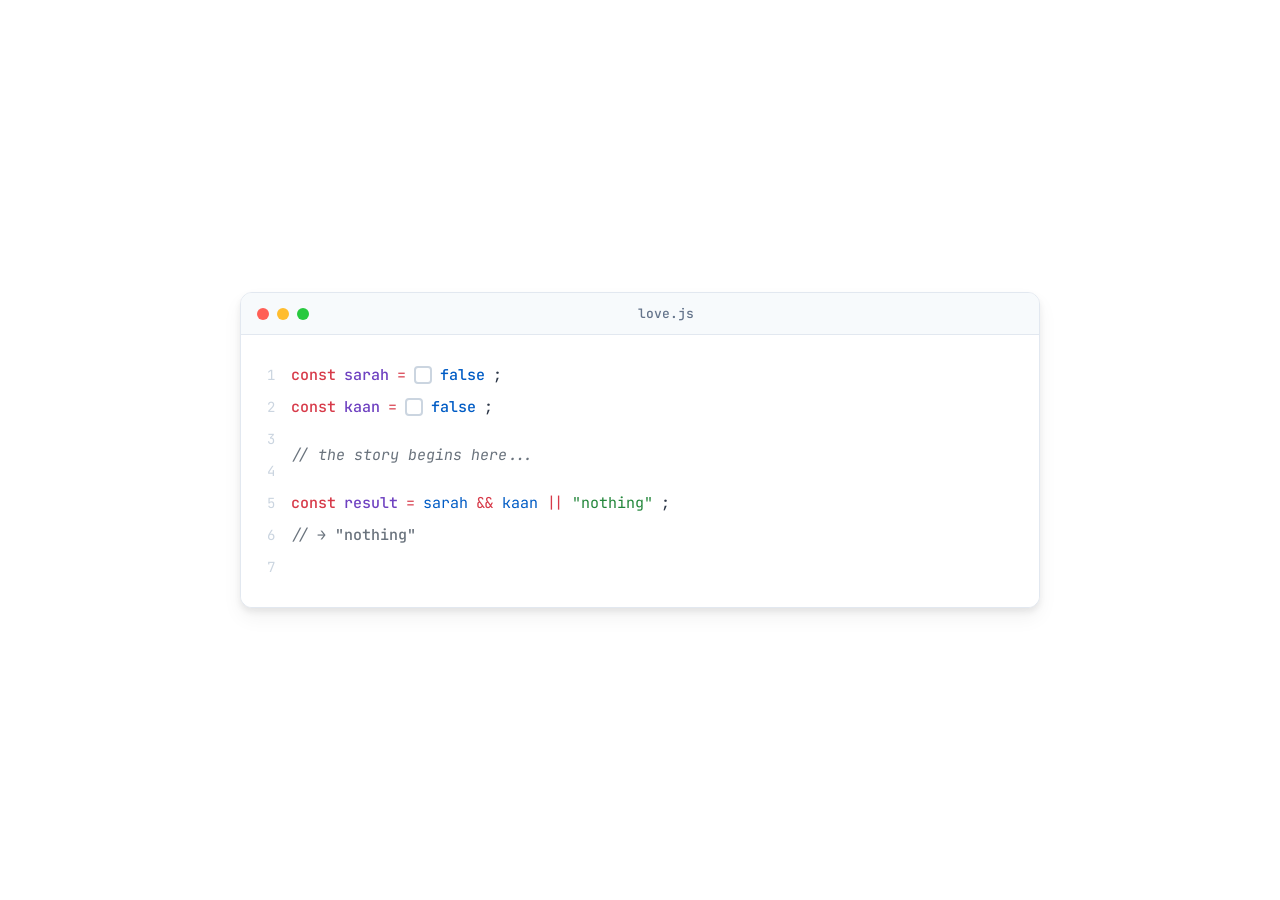
==== index.html @ 29a4e110 "Love: Add lovers." ====
<!DOCTYPE html>
<html lang="tr">
<head>
    <meta charset="UTF-8">
    <meta name="viewport" content="width=device-width, initial-scale=1.0">
    <title>sarah && kaan</title>
    <link rel="preconnect" href="https://fonts.googleapis.com">
    <link rel="preconnect" href="https://fonts.gstatic.com" crossorigin>
    <link href="https://fonts.googleapis.com/css2?family=JetBrains+Mono:wght@400;500;600&display=swap" rel="stylesheet">
    <link rel="stylesheet" href="style.css">
</head>
<body>
    <div class="container">
        <div class="code-editor">
            <div class="editor-header">
                <div class="dots">
                    <span class="dot red"></span>
                    <span class="dot yellow"></span>
                    <span class="dot green"></span>
                </div>
                <div class="filename">love.js</div>
                <div></div>
            </div>
            
            <div class="code-content">
                <div class="line-numbers">
                    <span>1</span>
                    <span>2</span>
                    <span>3</span>
                    <span>4</span>
                    <span>5</span>
                    <span>6</span>
                    <span>7</span>
                </div>
                
                <div class="code">
                    <div class="code-line">
                        <span class="keyword">const</span> 
                        <span class="variable">sarah</span> 
                        <span class="operator">=</span> 
                        <label class="checkbox-wrapper">
                            <input type="checkbox" id="sarah-toggle">
                            <span class="checkmark"></span>
                            <span class="boolean" data-checked="false">false</span>
                        </label>
                        <span class="punctuation">;</span>
                    </div>
                    
                    <div class="code-line">
                        <span class="keyword">const</span> 
                        <span class="variable">kaan</span> 
                        <span class="operator">=</span> 
                        <label class="checkbox-wrapper">
                            <input type="checkbox" id="kaan-toggle">
                            <span class="checkmark"></span>
                            <span class="boolean" data-checked="false">false</span>
                        </label>
                        <span class="punctuation">;</span>
                    </div>
                    
                    <div class="code-line empty"></div>
                    
                    <div class="code-line">
                        <span class="comment">// the story begins here...</span>
                    </div>
                    
                    <div class="code-line empty"></div>
                    
                    <div class="code-line">
                        <span class="keyword">const</span> 
                        <span class="variable">result</span> 
                        <span class="operator">=</span> 
                        <span class="variable-use">sarah</span> 
                        <span class="operator">&&</span> 
                        <span class="variable-use">kaan</span> 
                        <span class="operator">||</span> 
                        <span class="string">"nothing"</span>
                        <span class="punctuation">;</span>
                    </div>
                    
                    <div class="code-line">
                        <span class="comment">// </span>
                        <span class="output" id="output">→ "nothing"</span>
                    </div>
                </div>
            </div>
        </div>
    </div>
    
    <script src="script.js"></script>
</body>
</html>
---- style.css ----
* {
    margin: 0;
    padding: 0;
    box-sizing: border-box;
}

body {
    font-family: 'JetBrains Mono', 'Fira Code', 'Courier New', monospace;
    background: #ffffff;
    min-height: 100vh;
    display: flex;
    align-items: center;
    justify-content: center;
    padding: 20px;
    color: #2d3748;
}

.container {
    display: flex;
    align-items: center;
    justify-content: center;
    width: 100%;
    max-width: 800px;
}

.code-editor {
    width: 100%;
    background: #ffffff;
    border-radius: 12px;
    box-shadow: 0 4px 6px rgba(0, 0, 0, 0.07), 
                0 10px 20px rgba(0, 0, 0, 0.05);
    border: 1px solid #e2e8f0;
    overflow: hidden;
    animation: fadeIn 0.6s ease-out;
}

@keyframes fadeIn {
    from {
        opacity: 0;
        transform: translateY(10px);
    }
    to {
        opacity: 1;
        transform: translateY(0);
    }
}

.editor-header {
    display: flex;
    align-items: center;
    justify-content: space-between;
    padding: 12px 16px;
    background: #f7fafc;
    border-bottom: 1px solid #e2e8f0;
}

.dots {
    display: flex;
    gap: 8px;
}

.dot {
    width: 12px;
    height: 12px;
    border-radius: 50%;
}

.dot.red { background: #ff5f56; }
.dot.yellow { background: #ffbd2e; }
.dot.green { background: #27c93f; }

.filename {
    font-size: 13px;
    color: #64748b;
    font-weight: 500;
}

.code-content {
    display: flex;
    padding: 24px 0;
    background: #ffffff;
}

.line-numbers {
    display: flex;
    flex-direction: column;
    padding: 0 16px;
    color: #cbd5e0;
    font-size: 14px;
    line-height: 32px;
    user-select: none;
    text-align: right;
    min-width: 50px;
}

.code {
    flex: 1;
    padding-right: 24px;
}

.code-line {
    font-size: 15px;
    line-height: 32px;
    display: flex;
    align-items: center;
    gap: 8px;
    min-height: 32px;
}

.code-line.empty {
    min-height: 16px;
}

.keyword {
    color: #d73a49;
    font-weight: 500;
}

.variable {
    color: #6f42c1;
    font-weight: 500;
}

.variable-use {
    color: #005cc5;
}

.operator {
    color: #d73a49;
}

.punctuation {
    color: #2d3748;
}

.string {
    color: #22863a;
}

.comment {
    color: #6a737d;
    font-style: italic;
}

.checkbox-wrapper {
    display: inline-flex;
    align-items: center;
    gap: 8px;
    cursor: pointer;
    position: relative;
}

.checkbox-wrapper input[type="checkbox"] {
    position: absolute;
    opacity: 0;
    cursor: pointer;
}

.checkmark {
    width: 18px;
    height: 18px;
    border: 2px solid #cbd5e0;
    border-radius: 4px;
    transition: all 0.2s ease;
    display: flex;
    align-items: center;
    justify-content: center;
}

.checkbox-wrapper:hover .checkmark {
    border-color: #d73a49;
}

.checkbox-wrapper input:checked ~ .checkmark {
    background: #d73a49;
    border-color: #d73a49;
}

.checkbox-wrapper input:checked ~ .checkmark::after {
    content: "✓";
    color: white;
    font-size: 12px;
    font-weight: bold;
}

.boolean {
    color: #005cc5;
    font-weight: 500;
    transition: color 0.2s ease;
}

.checkbox-wrapper input:checked ~ .boolean {
    color: #d73a49;
}

.output {
    color: #6a737d;
    font-weight: 500;
    transition: all 0.3s ease;
}

.output.love {
    color: #d73a49;
    animation: glow 0.5s ease-out;
}

@keyframes glow {
    0% {
        opacity: 0;
        transform: translateX(-5px);
    }
    100% {
        opacity: 1;
        transform: translateX(0);
    }
}

.heart-emoji {
    display: inline-block;
    animation: heartbeat 1.5s ease-in-out infinite;
    margin-left: 4px;
}

@keyframes heartbeat {
    0%, 100% {
        transform: scale(1);
    }
    15% {
        transform: scale(1.15);
    }
    30% {
        transform: scale(1);
    }
}

/* Responsive */
@media (max-width: 768px) {
    .code-editor {
        border-radius: 8px;
    }
    
    .code-line {
        font-size: 13px;
        line-height: 28px;
        flex-wrap: wrap;
    }
    
    .line-numbers {
        font-size: 12px;
        line-height: 28px;
        padding: 0 12px;
        min-width: 40px;
    }
    
    .code {
        padding-right: 16px;
    }
}

@media (max-width: 480px) {
    .code-line {
        font-size: 12px;
        line-height: 24px;
    }
    
    .line-numbers {
        font-size: 11px;
        line-height: 24px;
        padding: 0 8px;
        min-width: 35px;
    }
    
    .filename {
        font-size: 12px;
    }
    
    .dot {
        width: 10px;
        height: 10px;
    }
}
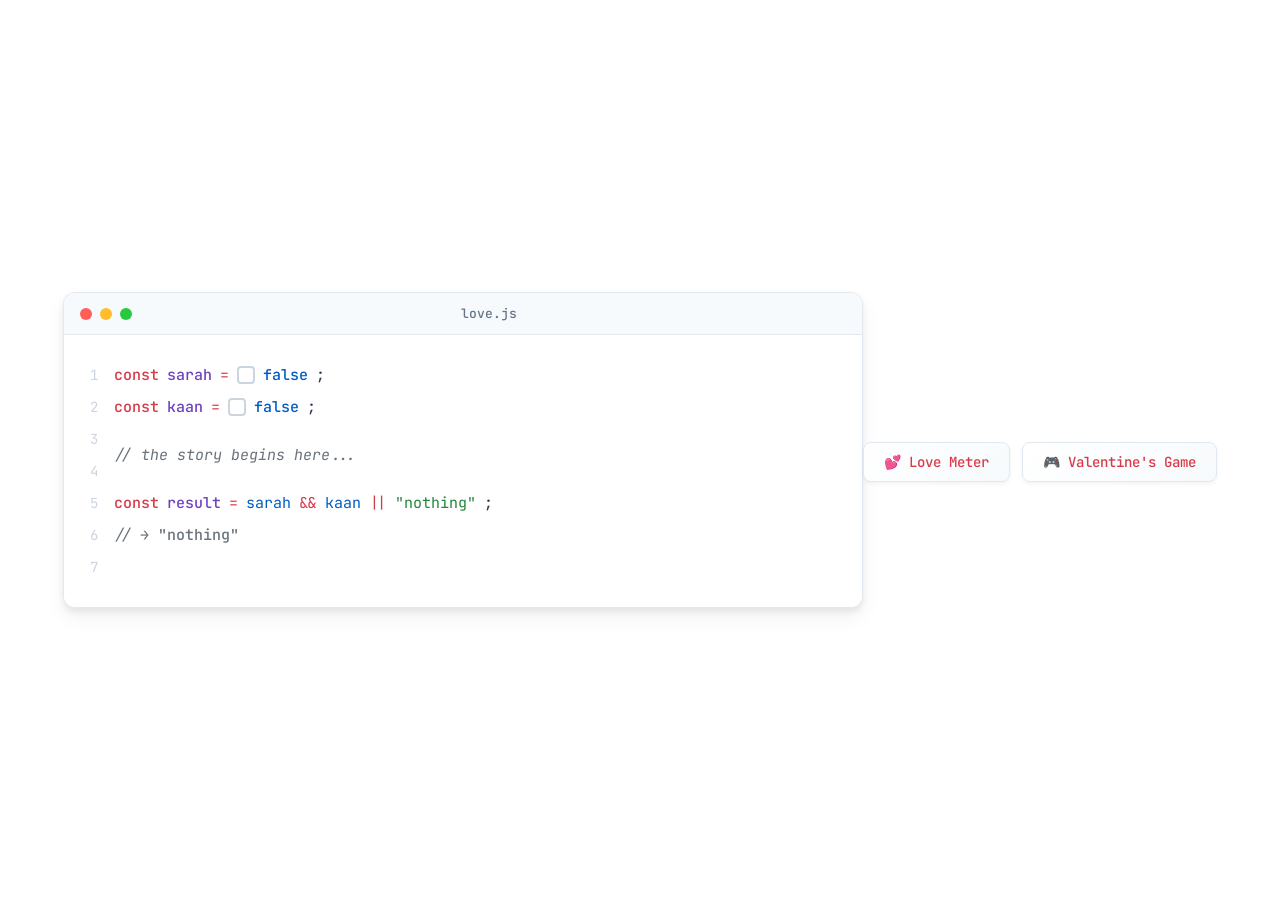
==== commit 8234a2a3: "chore: Add valentines games." ====
--- a/index.html
+++ b/index.html
@@ -87,6 +87,15 @@
         </div>
     </div>
     
+    <div class="nav-links">
+        <a href="lovemeter.html" class="lovemeter-link">
+            <span>💕</span> Love Meter
+        </a>
+        <a href="game.html" class="lovemeter-link">
+            <span>🎮</span> Valentine's Game
+        </a>
+    </div>
+    
     <script src="script.js"></script>
 </body>
 </html>
--- a/style.css
+++ b/style.css
@@ -280,4 +280,41 @@
     }
 }
 
-
+/* Navigation Links */
+.nav-links {
+    margin-top: 24px;
+    text-align: center;
+    display: flex;
+    justify-content: center;
+    gap: 12px;
+    flex-wrap: wrap;
+}
+
+.lovemeter-link {
+    display: inline-flex;
+    align-items: center;
+    gap: 8px;
+    padding: 10px 20px;
+    background: linear-gradient(135deg, #ffffff 0%, #f7fafc 100%);
+    color: #d73a49;
+    text-decoration: none;
+    border-radius: 8px;
+    font-size: 14px;
+    font-weight: 500;
+    border: 1px solid #e2e8f0;
+    transition: all 0.3s ease;
+    box-shadow: 0 2px 4px rgba(0, 0, 0, 0.05);
+}
+
+.lovemeter-link:hover {
+    transform: translateY(-2px);
+    box-shadow: 0 4px 8px rgba(215, 58, 73, 0.15);
+    border-color: #d73a49;
+}
+
+.lovemeter-link span {
+    display: inline-block;
+    animation: heartbeat 1.5s ease-in-out infinite;
+}
+
+
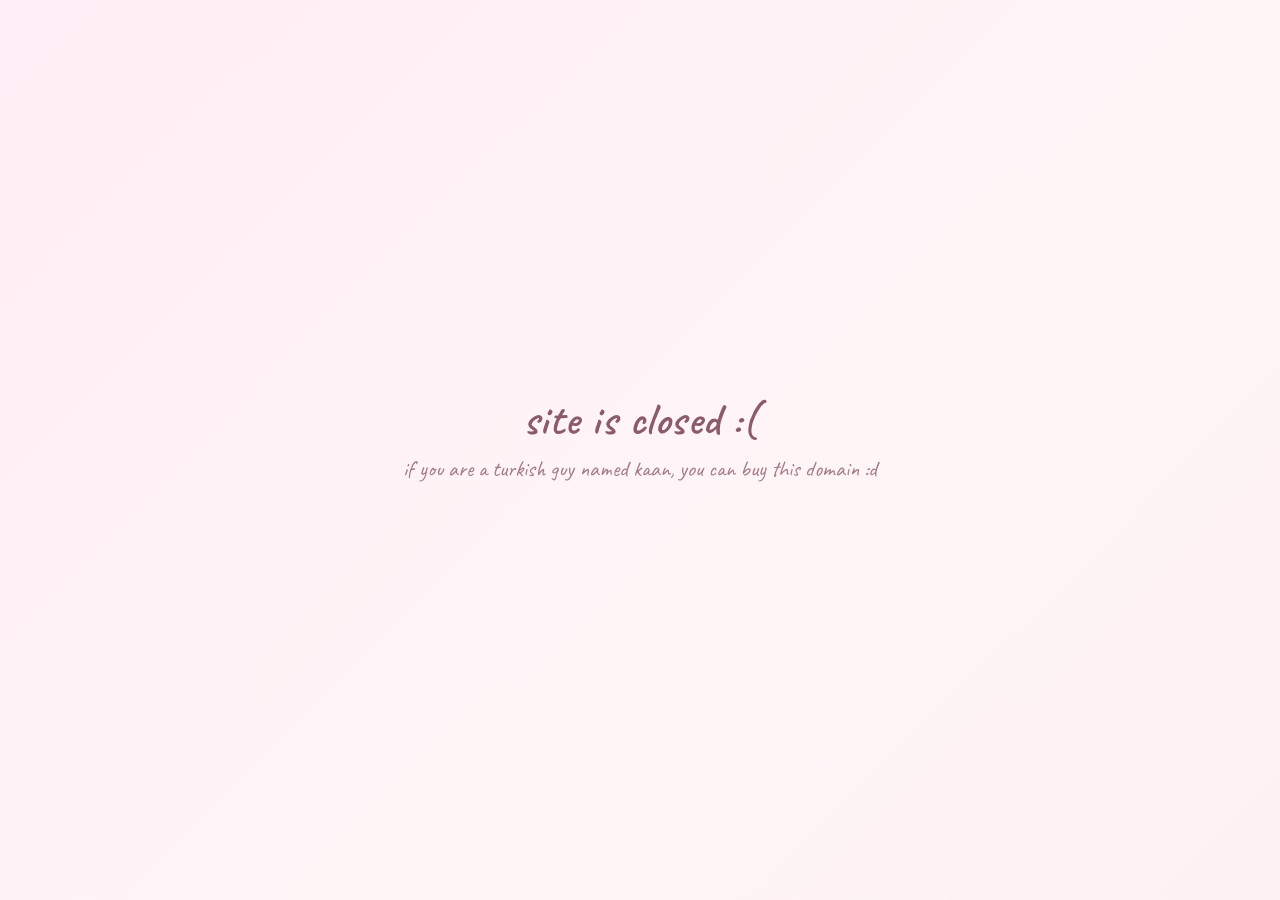
==== commit 77304f7c: "chore: site is closed with my future :D ." ====
--- a/index.html
+++ b/index.html
@@ -1,101 +1,69 @@
 <!DOCTYPE html>
-<html lang="tr">
+<html lang="en">
 <head>
     <meta charset="UTF-8">
     <meta name="viewport" content="width=device-width, initial-scale=1.0">
-    <title>sarah && kaan</title>
+    <title>closed</title>
     <link rel="preconnect" href="https://fonts.googleapis.com">
     <link rel="preconnect" href="https://fonts.gstatic.com" crossorigin>
-    <link href="https://fonts.googleapis.com/css2?family=JetBrains+Mono:wght@400;500;600&display=swap" rel="stylesheet">
-    <link rel="stylesheet" href="style.css">
+    <link href="https://fonts.googleapis.com/css2?family=Caveat:wght@400;500;600;700&display=swap" rel="stylesheet">
+    <style>
+        * {
+            margin: 0;
+            padding: 0;
+            box-sizing: border-box;
+        }
+        html, body {
+            height: 100%;
+        }
+        body {
+            display: flex;
+            align-items: center;
+            justify-content: center;
+            background: linear-gradient(135deg, #ffeef5 0%, #fff5f7 60%, #fef1f4 100%);
+            font-family: 'Caveat', cursive;
+            color: #8b5a6b;
+            padding: 2rem;
+            text-align: center;
+        }
+        .closed {
+            max-width: 520px;
+            animation: fadeIn 1.2s ease;
+        }
+        .title {
+            font-size: 2.8rem;
+            font-weight: 600;
+            letter-spacing: 0.5px;
+            margin-bottom: 0.4rem;
+        }
+        .subtitle {
+            font-size: 1.4rem;
+            font-weight: 400;
+            opacity: 0.78;
+            line-height: 1.4;
+        }
+        .heart {
+            font-size: 1.6rem;
+            margin-top: 1.2rem;
+            opacity: 0.55;
+            display: inline-block;
+            animation: pulse 2.4s ease-in-out infinite;
+        }
+        @keyframes fadeIn {
+            from { opacity: 0; transform: translateY(8px); }
+            to   { opacity: 1; transform: translateY(0); }
+        }
+        @keyframes pulse {
+            0%, 100% { transform: scale(1);   opacity: 0.55; }
+            50%      { transform: scale(1.1); opacity: 0.85; }
+        }
+    </style>
 </head>
 <body>
-    <div class="container">
-        <div class="code-editor">
-            <div class="editor-header">
-                <div class="dots">
-                    <span class="dot red"></span>
-                    <span class="dot yellow"></span>
-                    <span class="dot green"></span>
-                </div>
-                <div class="filename">love.js</div>
-                <div></div>
-            </div>
-            
-            <div class="code-content">
-                <div class="line-numbers">
-                    <span>1</span>
-                    <span>2</span>
-                    <span>3</span>
-                    <span>4</span>
-                    <span>5</span>
-                    <span>6</span>
-                    <span>7</span>
-                </div>
-                
-                <div class="code">
-                    <div class="code-line">
-                        <span class="keyword">const</span> 
-                        <span class="variable">sarah</span> 
-                        <span class="operator">=</span> 
-                        <label class="checkbox-wrapper">
-                            <input type="checkbox" id="sarah-toggle">
-                            <span class="checkmark"></span>
-                            <span class="boolean" data-checked="false">false</span>
-                        </label>
-                        <span class="punctuation">;</span>
-                    </div>
-                    
-                    <div class="code-line">
-                        <span class="keyword">const</span> 
-                        <span class="variable">kaan</span> 
-                        <span class="operator">=</span> 
-                        <label class="checkbox-wrapper">
-                            <input type="checkbox" id="kaan-toggle">
-                            <span class="checkmark"></span>
-                            <span class="boolean" data-checked="false">false</span>
-                        </label>
-                        <span class="punctuation">;</span>
-                    </div>
-                    
-                    <div class="code-line empty"></div>
-                    
-                    <div class="code-line">
-                        <span class="comment">// the story begins here...</span>
-                    </div>
-                    
-                    <div class="code-line empty"></div>
-                    
-                    <div class="code-line">
-                        <span class="keyword">const</span> 
-                        <span class="variable">result</span> 
-                        <span class="operator">=</span> 
-                        <span class="variable-use">sarah</span> 
-                        <span class="operator">&&</span> 
-                        <span class="variable-use">kaan</span> 
-                        <span class="operator">||</span> 
-                        <span class="string">"nothing"</span>
-                        <span class="punctuation">;</span>
-                    </div>
-                    
-                    <div class="code-line">
-                        <span class="comment">// </span>
-                        <span class="output" id="output">→ "nothing"</span>
-                    </div>
-                </div>
-            </div>
-        </div>
+    <div class="closed">
+        <p class="title">site is closed :(</p>
+        <p class="subtitle">if you are a turkish guy named kaan, you can buy this domain :d</p>
+        <div class="heart"></div>
     </div>
-    
-    <div class="nav-links">
-        <a href="lovemeter.html" class="lovemeter-link">
-            <span>💕</span> Love Meter
-        </a>
-        <a href="game.html" class="lovemeter-link">
-            <span>🎮</span> Valentine's Game
-        </a>
-    </div>
-    
-    <script src="script.js"></script>
 </body>
 </html>
